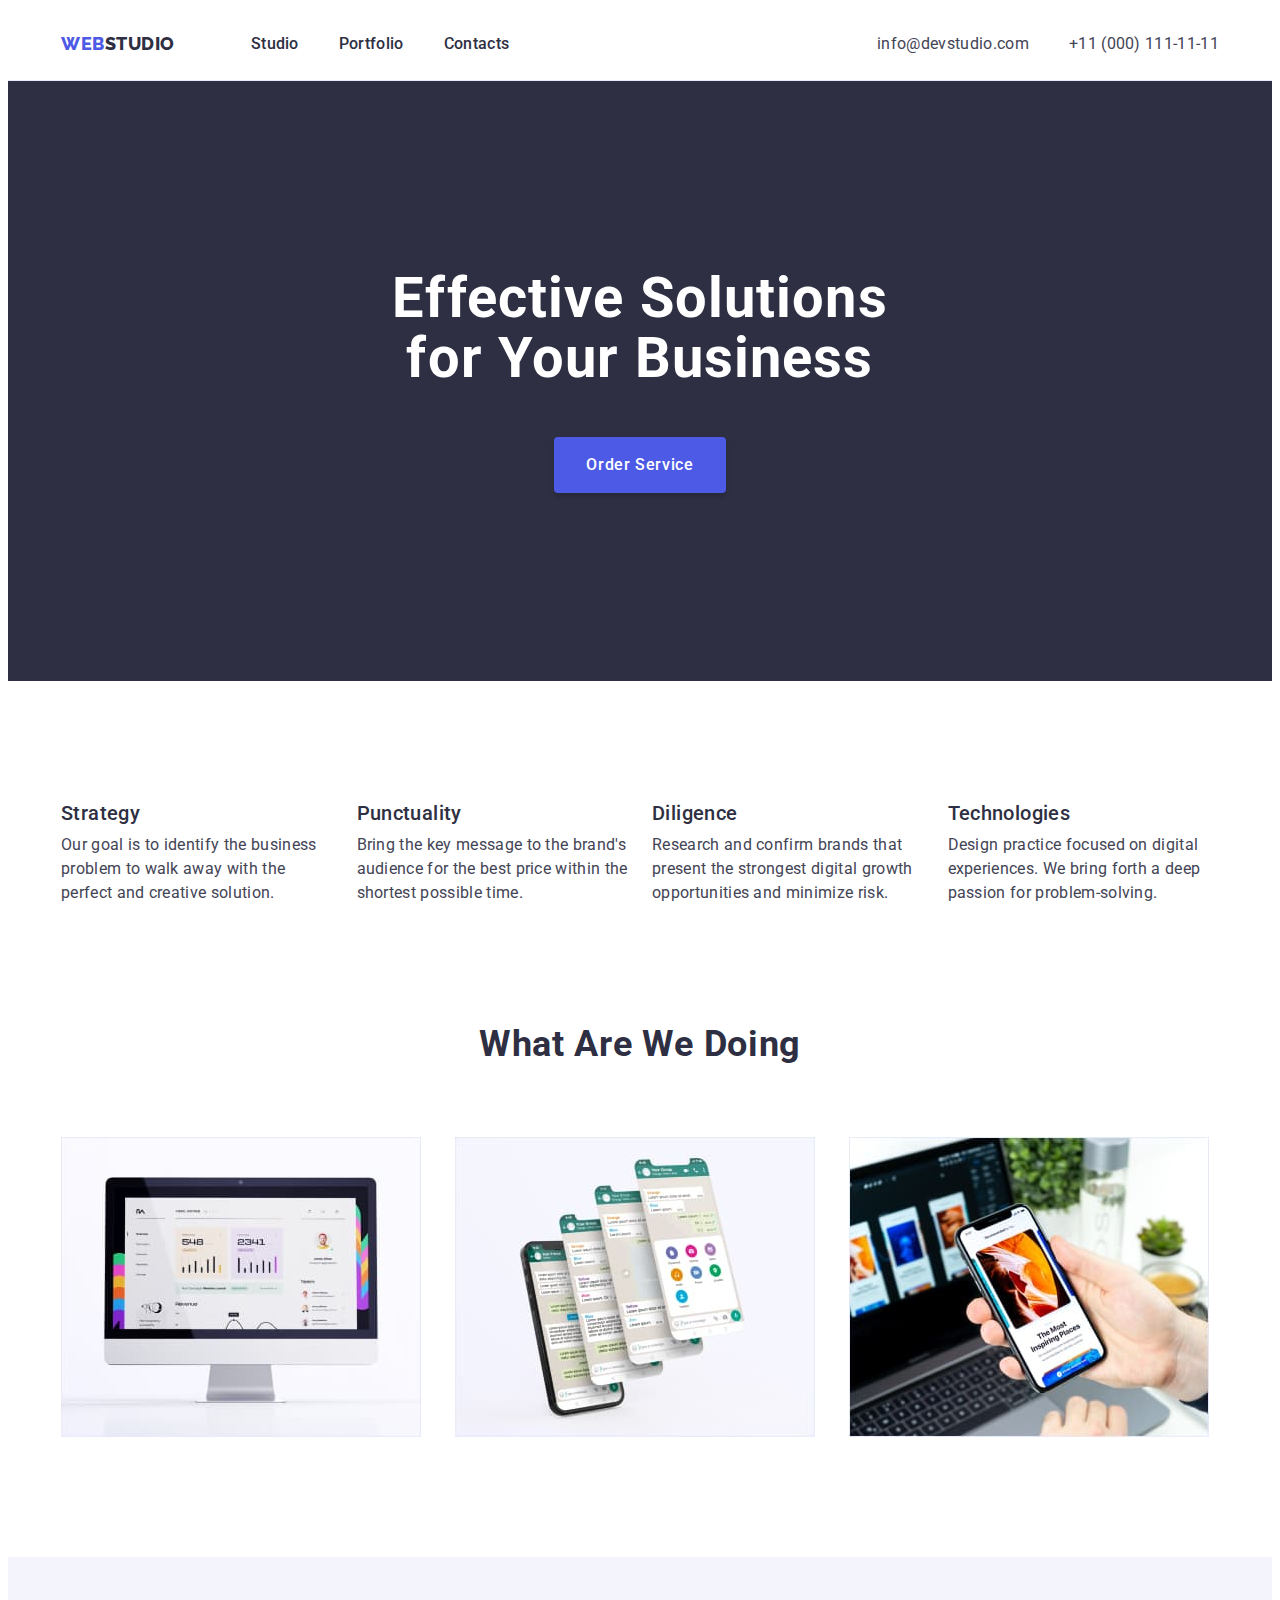
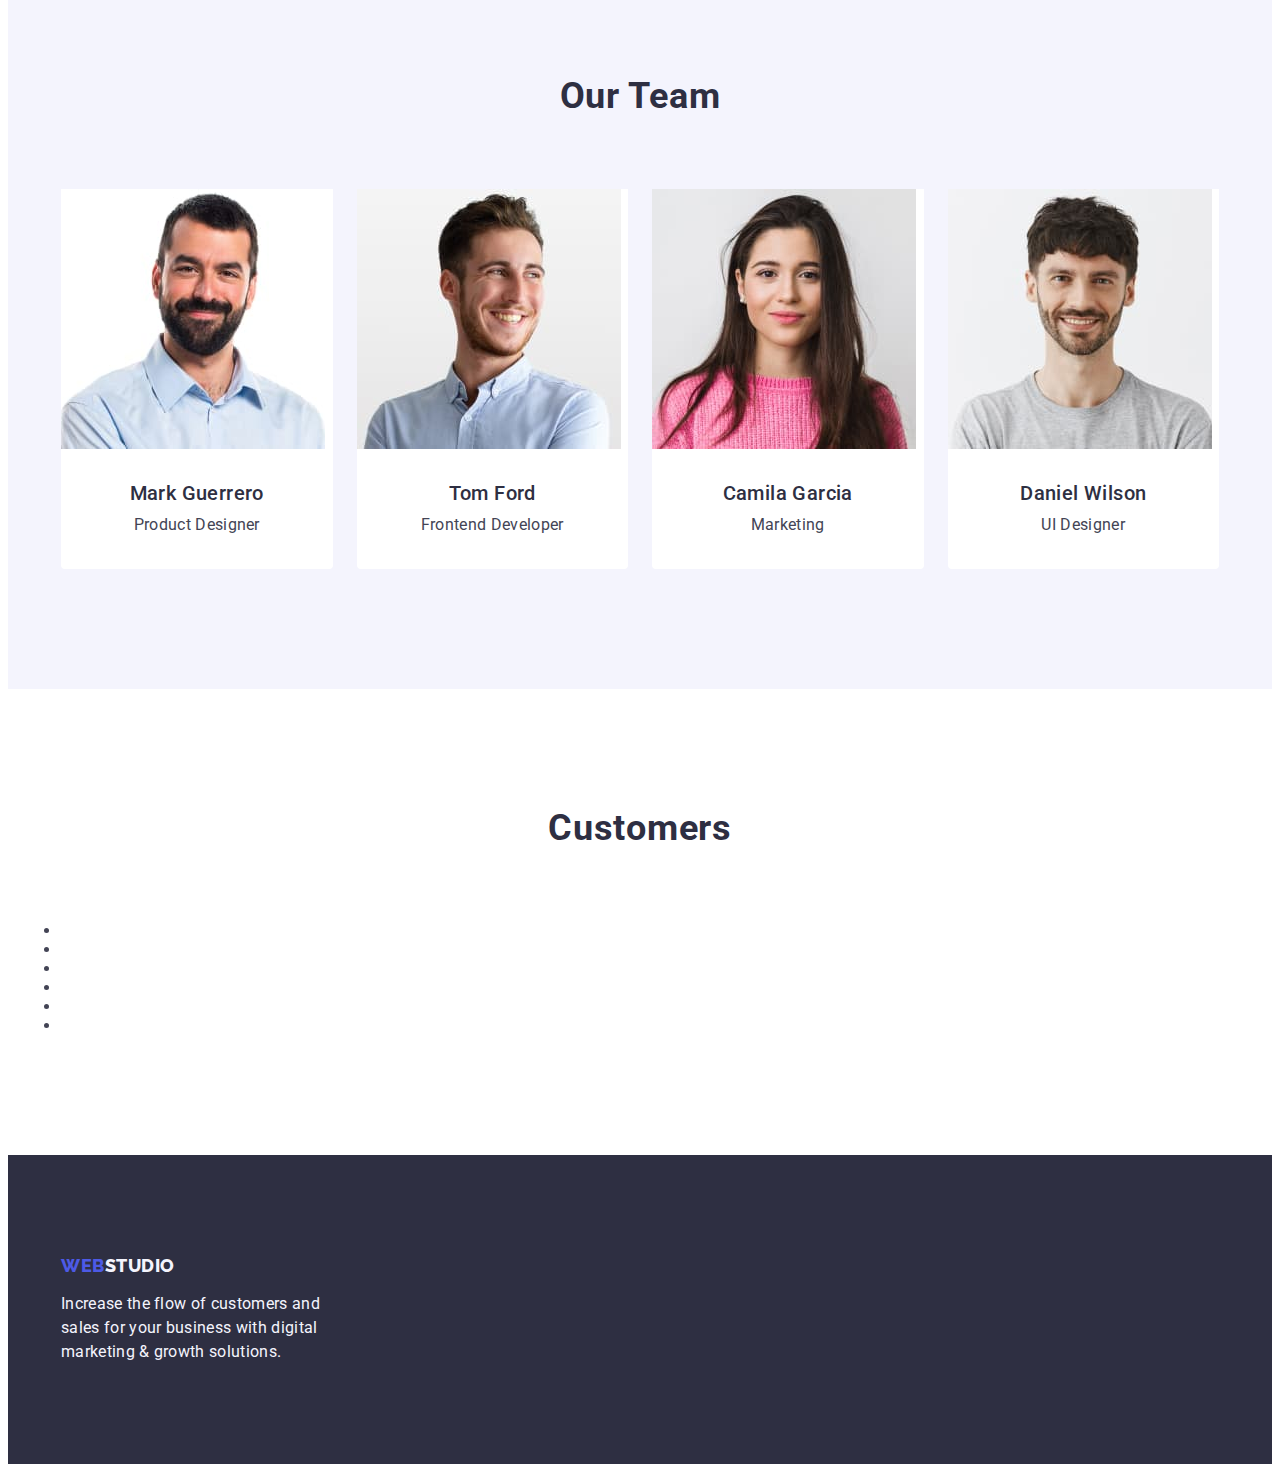
==== index.html @ 7506a8d5 "Initial commit" ====
<!DOCTYPE html>
<html lang="en">
  <head>
    <meta charset="UTF-8" />
    <meta http-equiv="X-UA-Compatible" content="IE=edge" />
    <meta name="viewport" content="width=device-width, initial-scale=1.0" />
    <link rel="preconnect" href="https://fonts.googleapis.com" />
    <link rel="preconnect" href="https://fonts.gstatic.com" crossorigin />
    <link
      href="https://fonts.googleapis.com/css2?family=Raleway:wght@800&family=Roboto:wght@400;500;700;900&display=swap"
      rel="stylesheet"
    />
    <title>WebStudio</title>
    <link
      rel="stylesheet"
      href="https://cdnjs.cloudflare.com/ajax/libs/modern-normalize/2.0.0/modern-normalize.min.css"
      integrity="sha512-4xo8blKMVCiXpTaLzQSLSw3KFOVPWhm/TRtuPVc4WG6kUgjH6J03IBuG7JZPkcWMxJ5huwaBpOpnwYElP/m6wg=="
      crossorigin="anonymous"
      referrerpolicy="no-referrer"
    />
    <link rel="stylesheet" href="./css/styles.css" />
  </head>
  <body>
    <header class="header">
      <div class="container header-container">
        <nav class="header-nav">
          <a href="./index.html" class="logo link"
            >Web<span class="header-logo">Studio</span></a
          >
          <ul class="header-list list">
            <li class="header-list-item">
              <a class="header-list-link link" href="./index.html">Studio</a>
            </li>
            <li class="header-list-item">
              <a class="header-list-link link" href="./portfolio.html"
                >Portfolio</a
              >
            </li>
            <li class="header-list-item">
              <a class="header-list-link link" href="">Contacts</a>
            </li>
          </ul>
        </nav>
        <address class="header-address">
          <ul class="header-address-list list">
            <li class="header-address-item">
              <a
                class="header-address-link link"
                href="mailto:info@devstudio.com"
                >info@devstudio.com</a
              >
            </li>
            <li class="header-address-item">
              <a class="header-address-link link" href="tel:+110001111111"
                >+11 (000) 111-11-11</a
              >
            </li>
          </ul>
        </address>
      </div>
    </header>
    <main class="main">
      <section class="main-hero">
        <div class="container hero-container">
          <h1 class="main-header">Effective Solutions for Your Business</h1>
          <button class="main-button" type="button">Order Service</button>
        </div>
      </section>
      <section class="privilages">
        <div class="container privilages-container">
          <h2 class="visually-hidden">Our privilages</h2>
          <ul class="privilages-list list">
            <li class="privilages-item">
              <h3 class="main-section-subheader">Strategy</h3>
              <p class="main-text">
                Our goal is to identify the business problem to walk away with
                the perfect and creative solution.
              </p>
            </li>
            <li class="privilages-item">
              <h3 class="main-section-subheader">Punctuality</h3>
              <p class="main-text">
                Bring the key message to the brand's audience for the best price
                within the shortest possible time.
              </p>
            </li>
            <li class="privilages-item">
              <h3 class="main-section-subheader">Diligence</h3>
              <p class="main-text">
                Research and confirm brands that present the strongest digital
                growth opportunities and minimize risk.
              </p>
            </li>
            <li class="privilages-item">
              <h3 class="main-section-subheader">Technologies</h3>
              <p class="main-text">
                Design practice focused on digital experiences. We bring forth a
                deep passion for problem-solving.
              </p>
            </li>
          </ul>
        </div>
      </section>
      <section class="activities">
        <div class="container activities-container">
          <h2 class="main-section-header">What are we doing</h2>
          <ul class="activities-list list">
            <li class="activities-item">
              <img
                src="./images/img-1.jpg"
                alt="Open PC monitor."
                width="360"
                height="300"
              />
            </li>
            <li class="activities-item">
              <img
                src="./images/img-2.jpg"
                alt="Open mobile app on the phone."
                width="360"
                height="300"
              />
            </li>
            <li class="activities-item">
              <img
                src="./images/img-3.jpg"
                alt="Open adapted website on the mobile phone."
                width="360"
                height="300"
              />
            </li>
          </ul>
        </div>
      </section>
      <section class="team">
        <div class="container team-container">
          <h2 class="main-section-header">Our Team</h2>
          <ul class="team-list list">
            <li class="team-item">
              <img
                src="./images/photo-1.jpg"
                alt="Mark Guerrero photo"
                width="264"
                height="260"
              />
              <div class="team-card">
                <h3 class="team-subheader">Mark Guerrero</h3>
                <p class="team-text">Product Designer</p>
              </div>
            </li>
            <li class="team-item">
              <img
                src="./images/photo-2.jpg"
                alt="Tom Ford photo"
                width="264"
                height="260"
              />
              <div class="team-card">
                <h3 class="team-subheader">Tom Ford</h3>
                <p class="team-text">Frontend Developer</p>
              </div>
            </li>
            <li class="team-item">
              <img
                src="./images/photo-3.jpg"
                alt="Camila Garcia photo"
                width="264"
                height="260"
              />
              <div class="team-card">
                <h3 class="team-subheader">Camila Garcia</h3>
                <p class="team-text">Marketing</p>
              </div>
            </li>
            <li class="team-item">
              <img
                src="./images/photo-4.jpg"
                alt="Daniel Wilson"
                width="264"
                height="260"
              />
              <div class="team-card">
                <h3 class="team-subheader">Daniel Wilson</h3>
                <p class="team-text">UI Designer</p>
              </div>
            </li>
          </ul>
        </div>
      </section>
      <section class="customers">
        <div class="container customers-container">
          <h2 class="main-section-header">Customers</h2>
          <ul class="customers-list">
            <li class="customers-item"></li>
            <li class="customers-item"></li>
            <li class="customers-item"></li>
            <li class="customers-item"></li>
            <li class="customers-item"></li>
            <li class="customers-item"></li>
          </ul>
        </div>
      </section>
    </main>
    <footer class="footer">
      <div class="container footer-container">
        <a class="logo-ftr link" href="./index.html"
          >Web<span class="footer-logo">Studio</span></a
        >
        <p class="footer-text">
          Increase the flow of customers and sales for your business with
          digital marketing & growth solutions.
        </p>
      </div>
    </footer>
  </body>
</html>
---- css/styles.css ----
:root {
  --title-color: #2e2f42;
  --text-color: #434455;
  --main-white: #ffffff;
  --logo-color: #4d5ae5;
  --light-background: #e5e5e5;
  --light-blue-background: #f4f4fd;
  --focus-color: #404bbf;
  --border-color: #e7e9fc;
  --button-shadow: rgba(0, 0, 0, 0.15);
}

body {
  font-family: "Roboto", sans-serif;
  font-size: 16px;
  color: var(--text-color);
  background-color: var(--main-white);
}

p,
h1,
h2,
h3,
h4,
h5,
h6 {
  margin-bottom: 0;
  margin-top: 0;
}
ul {
  margin-bottom: 0;
  margin-top: 0;
  padding-left: 0;
}
img {
  display: block;
}
.link {
  text-decoration: none;
}

.list {
  list-style-type: none;
}

.visually-hidden {
  position: absolute;
  width: 1px;
  height: 1px;
  margin: -1px;
  border: 0;
  padding: 0;
  white-space: nowrap;
  clip-path: inset(100%);
  clip: rect(0 0 0 0);
  overflow: hidden;
}

.container {
  width: 100%;
  max-width: 1158px;
  padding-left: 15px;
  padding-right: 15px;
  margin: 0 auto;
}

.logo {
  font-family: "Raleway", sans-serif;
  font-weight: 800;
  font-size: 18px;
  line-height: 1.17;
  letter-spacing: 0.03em;
  color: var(--logo-color);
  text-transform: uppercase;
  margin-right: 76px;
  display: inline-block;
}

.header {
  border-bottom: 1px solid var(--border-color);
  background-color: var(--main-white);
}

.header-container {
  display: flex;
  justify-content: space-between;
}

.header-nav {
  display: flex;
  justify-content: space-between;
  align-items: center;
}

.header-list {
  display: flex;
  gap: 40px;
  flex-grow: 1;
}

.header-list-link {
  padding: 24px 0;
}

.header-address {
  display: flex;
  margin-left: 0;
}

.header-address-list {
  display: flex;
  margin-left: 0;
  gap: 40px;
}

.header-address-item {
  padding: 24px 0;
}

.header-logo {
  color: var(--title-color);
}

.footer-logo {
  color: var(--light-blue-background);
}

.header-list-link {
  font-weight: 500;
  line-height: 1.5;
  letter-spacing: 0.02em;
  color: #2e2f42;
}

.header-list-link:hover,
.header-list-link:focus {
  color: var(--focus-color);
}

.header-address {
  font-style: normal;
}

.header-address-link {
  line-height: 1.5;
  letter-spacing: 0.02em;
  color: inherit;
}

.header-address-link:hover,
.header-address-link:focus {
  color: var(--focus-color);
}

.main-hero {
  padding: 188px 0;
  background: var(--title-color);
}

.main-header {
  text-align: center;
  font-weight: 700;
  font-size: 56px;
  line-height: 1.07;
  letter-spacing: 0.02em;
  color: var(--main-white);
  max-width: 496px;
  margin-bottom: 48px;
  text-align: center;
  margin-left: auto;
  margin-right: auto;
  margin-bottom: 48px;
}

.main-button {
  font-family: inherit;
  font-size: 16px;
  font-weight: 500;
  line-height: 1.5;
  color: var(--main-white);
  background: var(--logo-color);
  cursor: pointer;
  min-width: 169px;
  box-shadow: 0px 4px 4px var(--button-shadow);
  border-radius: 4px;
  border: none;
  padding: 16px 32px;
  letter-spacing: 0.04em;
  margin: 0 auto;
  display: block;
}

.main-button:hover,
.main-button:focus {
  background-color: var(--focus-color);
}

.privilages {
  padding: 120px 0;
}

.privilages-list {
  display: flex;
  gap: 24px;
}

.privilages-item {
  width: calc((100% - 72px) / 4);
}

.main-section-subheader {
  font-weight: 500;
  font-size: 20px;
  line-height: 1.2;
  letter-spacing: 0.02em;
  color: var(--title-color);
  margin-bottom: 8px;
}

.main-text {
  line-height: 1.5;
  letter-spacing: 0.02em;
  color: var(--text-color);
}

.main-section-header {
  font-weight: 700;
  font-size: 36px;
  line-height: 1.11;
  letter-spacing: 0.02em;
  text-align: center;
  text-transform: capitalize;
  color: var(--title-color);
  margin-bottom: 72px;
}

.activities {
  padding-bottom: 120px;
}

.activities-list {
  display: flex;
  gap: 24px;
}

.activities-item {
  width: calc((100% - 48px) / 3);
}

.team {
  background: var(--light-blue-background);
  padding: 120px 0;
}

.team-list {
  display: flex;
  gap: 24px;
}

.team-item {
  background-color: var(--main-white);
  width: calc((100% - 72px) / 4);
  border-radius: 0px 0px 4px 4px;
}

.team-card {
  padding: 32px 16px;
}

.team-subheader {
  font-weight: 500;
  font-size: 20px;
  line-height: 1.2;
  letter-spacing: 0.02em;
  color: var(--title-color);
  text-align: center;
  margin-bottom: 8px;
}
.team-text {
  line-height: 1.5;
  letter-spacing: 0.02em;
  color: var(--text-color);
  text-align: center;
}

.customers {
  padding: 120px 0;
}

.customers-container {
}

.customers-list {
  gap: 24px;
}

.customers-item {
}

.footer {
  padding: 100px 0;
  background: var(--title-color);
}

.footer-text {
  max-width: 264px;
  line-height: 1.5;
  letter-spacing: 0.02em;
  color: var(--light-blue-background);
}

.logo-ftr {
  font-family: "Raleway", sans-serif;
  font-weight: 800;
  font-size: 18px;
  line-height: 1.17;
  letter-spacing: 0.03em;
  color: var(--logo-color);
  text-transform: uppercase;
  margin-right: 76px;
  display: inline-block;
  margin-bottom: 16px;
}

.portfolio {
  display: flex;
  flex-wrap: wrap;
  justify-content: center;
  padding-top: 96px;
  padding-bottom: 120px;
}
.portfolio-filter {
  display: flex;
  gap: 24px;
  justify-content: center;
  margin-bottom: 72px;
}

.portfolio-filter-button {
  font-family: inherit;
  font-size: 16px;
  font-weight: 500;
  line-height: 1.5;
  color: var(--logo-color);
  background: var(--light-blue-background);
  cursor: pointer;
  letter-spacing: 0.04em;
  align-content: center;
  padding: 12px 24px;
  border-radius: 4px;
  border: 1px solid var(--border-color);
}

.portfolio-filter-button:hover,
.portfolio-filter-button:focus {
  background-color: var(--focus-color);
  color: var(--main-white);
  border: 1px solid transparent;
}

.portfolio-list {
  display: flex;
  flex-wrap: wrap;
  row-gap: 48px;
  column-gap: 24px;
}

.portfolio-item {
  width: calc((100% - 48px) / 3);
  background: var(--main-white);
}

.app-name {
  padding: 32px 16px;
  border: 1px solid var(--border-color);
  border-top: none;
}

.portfolio-subheader {
  font-weight: 500;
  font-size: 20px;
  line-height: 1.2;
  letter-spacing: 0.02em;
  color: var(--title-color);
  margin-bottom: 8px;
}
.portfolio-text {
  line-height: 1.5;
  letter-spacing: 0.02em;
  color: var(--text-color);
}
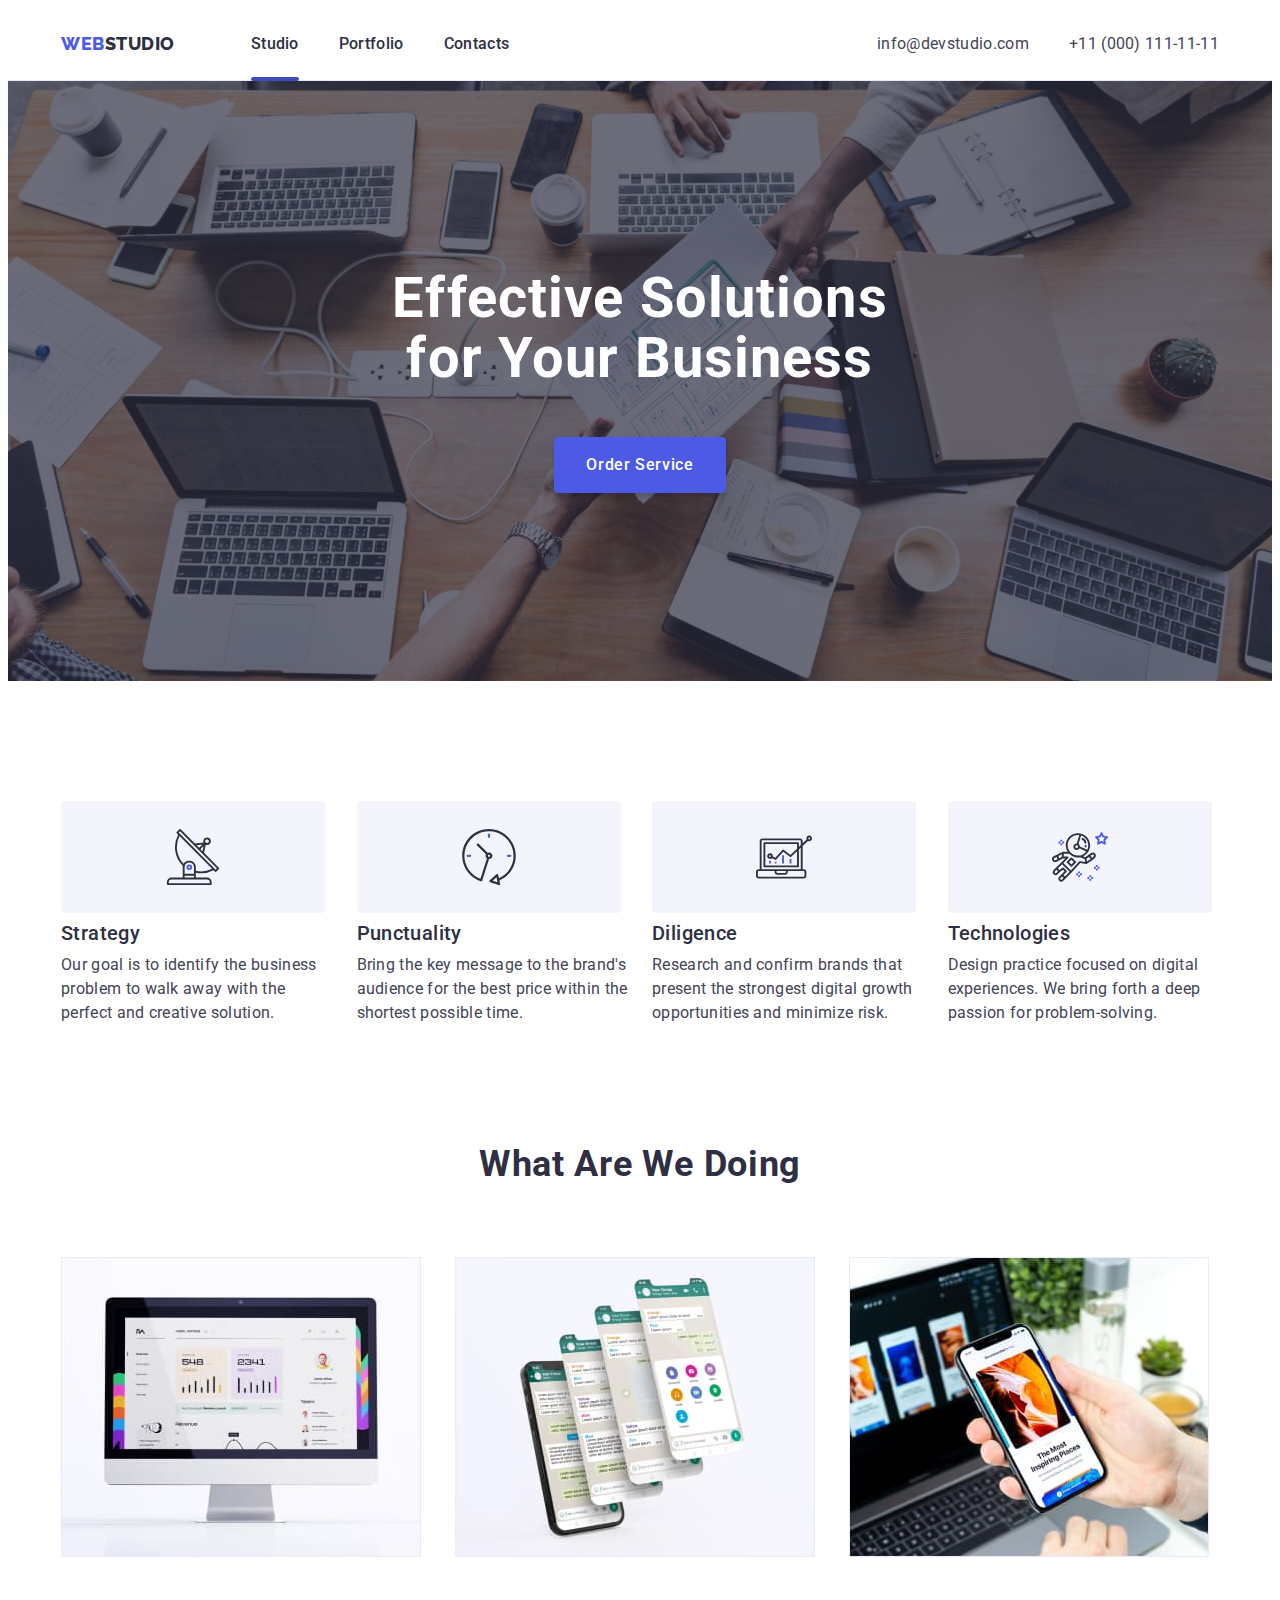
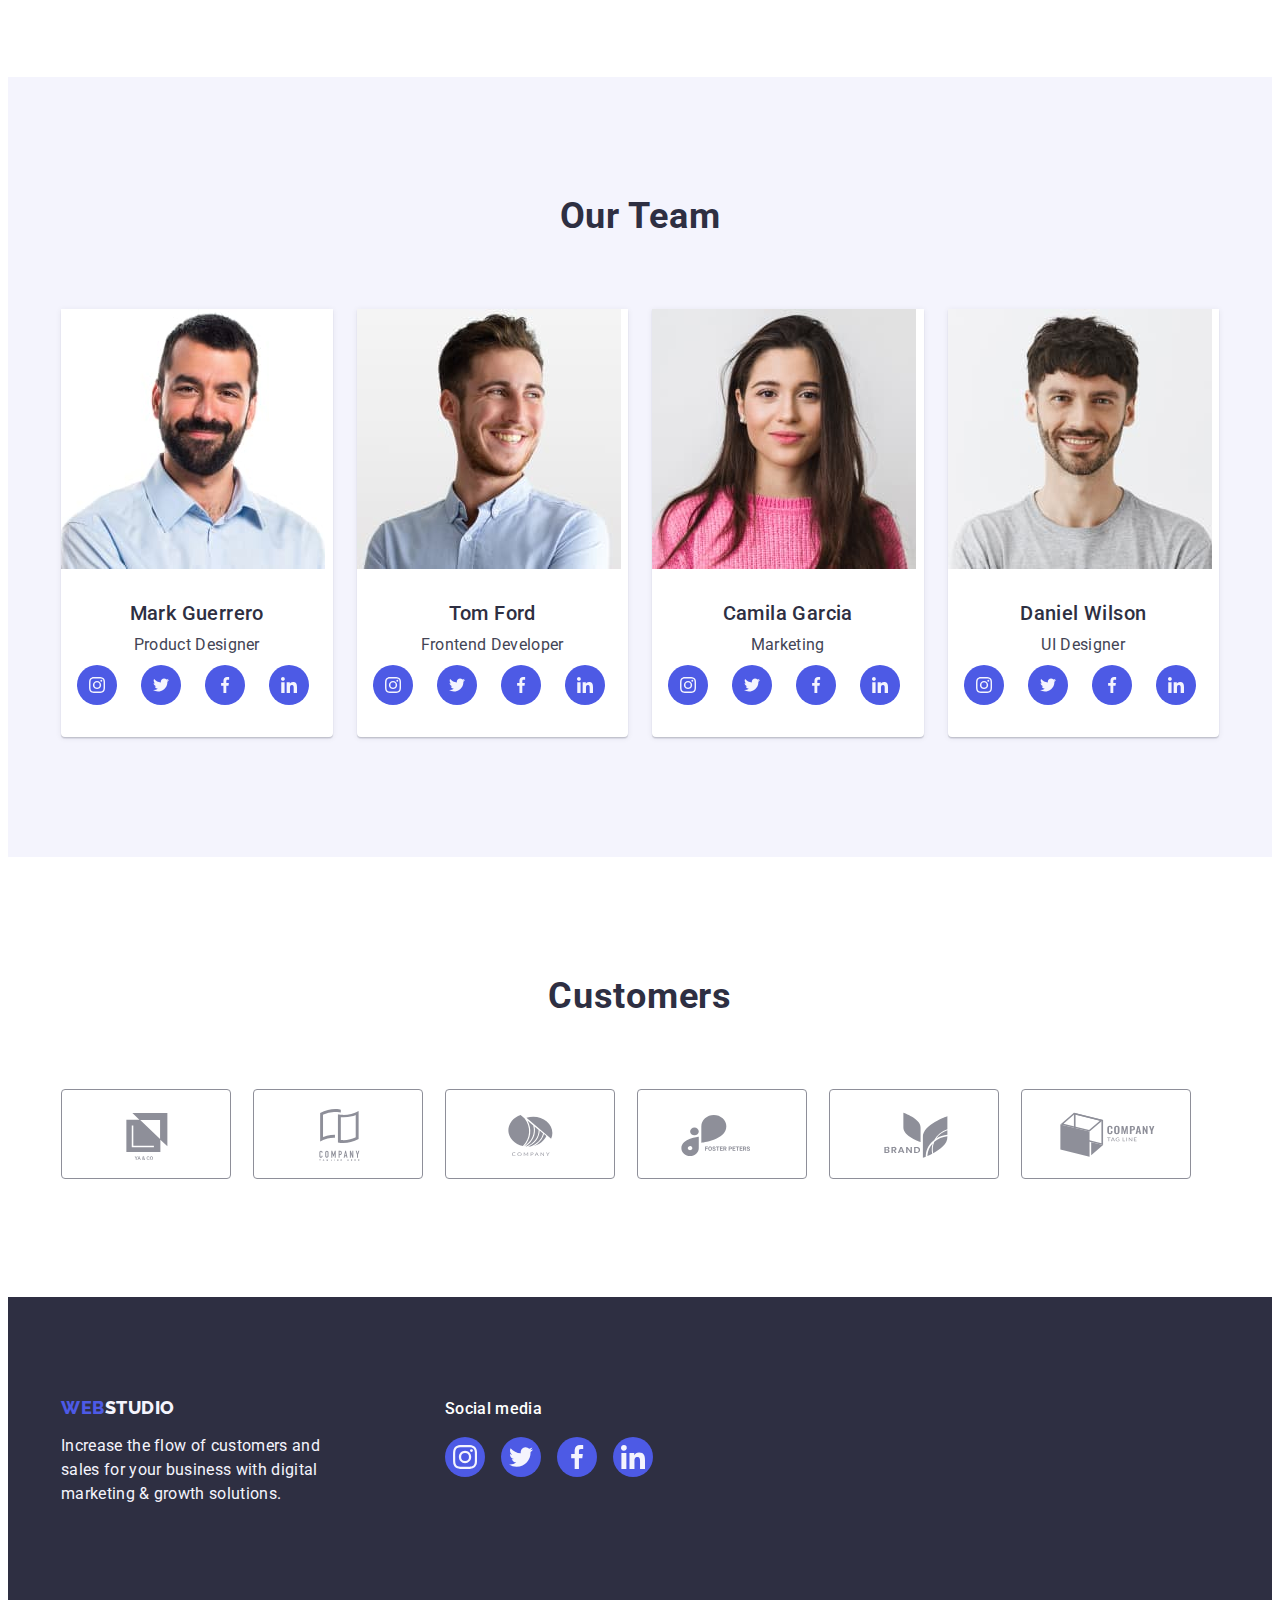
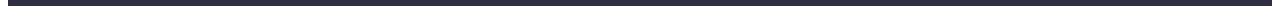
==== commit db941027: "icons + modal window" ====
--- a/index.html
+++ b/index.html
@@ -29,7 +29,7 @@
           >
           <ul class="header-list list">
             <li class="header-list-item">
-              <a class="header-list-link link" href="./index.html">Studio</a>
+              <a class="header-list-link link current" href="./index.html">Studio</a>
             </li>
             <li class="header-list-item">
               <a class="header-list-link link" href="./portfolio.html"
@@ -63,7 +63,7 @@
       <section class="main-hero">
         <div class="container hero-container">
           <h1 class="main-header">Effective Solutions for Your Business</h1>
-          <button class="main-button" type="button">Order Service</button>
+          <button class="main-button" type="button" data-modal-open>Order Service</button>
         </div>
       </section>
       <section class="privilages">
@@ -71,6 +71,11 @@
           <h2 class="visually-hidden">Our privilages</h2>
           <ul class="privilages-list list">
             <li class="privilages-item">
+              <div class="icon-container">
+                <svg class="customers-icon" width="104" height="56">
+                  <use href="./images/icons.svg#icon-antenna"></use>
+                </svg>
+              </div>
               <h3 class="main-section-subheader">Strategy</h3>
               <p class="main-text">
                 Our goal is to identify the business problem to walk away with
@@ -78,6 +83,11 @@
               </p>
             </li>
             <li class="privilages-item">
+              <div class="icon-container">
+              <svg class="customers-icon" width="104" height="56">
+                  <use href="./images/icons.svg#icon-clock"></use>
+                </svg>
+              </div>
               <h3 class="main-section-subheader">Punctuality</h3>
               <p class="main-text">
                 Bring the key message to the brand's audience for the best price
@@ -85,6 +95,11 @@
               </p>
             </li>
             <li class="privilages-item">
+              <div class="icon-container">
+              <svg class="customers-icon" width="104" height="56">
+                  <use href="./images/icons.svg#icon-diagram"></use>
+                </svg>
+              </div>
               <h3 class="main-section-subheader">Diligence</h3>
               <p class="main-text">
                 Research and confirm brands that present the strongest digital
@@ -92,6 +107,11 @@
               </p>
             </li>
             <li class="privilages-item">
+              <div class="icon-container">
+              <svg class="customers-icon" width="104" height="56">
+                  <use href="./images/icons.svg#icon-astronaut"></use>
+                </svg>
+              </div>
               <h3 class="main-section-subheader">Technologies</h3>
               <p class="main-text">
                 Design practice focused on digital experiences. We bring forth a
@@ -146,6 +166,36 @@
               <div class="team-card">
                 <h3 class="team-subheader">Mark Guerrero</h3>
                 <p class="team-text">Product Designer</p>
+                <ul class="team-soc-list list">
+                  <li class="team-soc-item">
+                    <a class="team-soc-link" href="">
+                      <svg class="team-soc-icon" width="16" height="16">
+                        <use href="./images/icons.svg#icon-instagram"></use>
+                      </svg>
+                    </a>
+                  </li>
+                  <li class="team-soc-item">
+                    <a class="team-soc-link" href="">
+                      <svg class="team-soc-icon" width="16" height="16">
+                        <use href="./images/icons.svg#icon-twitter"></use>
+                      </svg>
+                    </a>
+                  </li>
+                  <li class="team-soc-item">
+                    <a class="team-soc-link" href="">
+                      <svg class="team-soc-icon" width="16" height="16">
+                        <use href="./images/icons.svg#icon-facebook"></use>
+                      </svg>
+                    </a>
+                  </li>
+                  <li class="team-soc-item">
+                    <a class="team-soc-link" href="">
+                      <svg class="team-soc-icon" width="16" height="16">
+                        <use href="./images/icons.svg#icon-linkedin"></use>
+                      </svg>
+                    </a>
+                  </li>
+                </ul>
               </div>
             </li>
             <li class="team-item">
@@ -158,6 +208,36 @@
               <div class="team-card">
                 <h3 class="team-subheader">Tom Ford</h3>
                 <p class="team-text">Frontend Developer</p>
+                <ul class="team-soc-list list">
+                  <li class="team-soc-item">
+                    <a class="team-soc-link" href="">
+                      <svg class="team-soc-icon" width="16" height="16">
+                        <use href="./images/icons.svg#icon-instagram"></use>
+                      </svg>
+                    </a>
+                  </li>
+                  <li class="team-soc-item">
+                    <a class="team-soc-link" href="">
+                      <svg class="team-soc-icon" width="16" height="16">
+                        <use href="./images/icons.svg#icon-twitter"></use>
+                      </svg>
+                    </a>
+                  </li>
+                  <li class="team-soc-item">
+                    <a class="team-soc-link" href="">
+                      <svg class="team-soc-icon" width="16" height="16">
+                        <use href="./images/icons.svg#icon-facebook"></use>
+                      </svg>
+                    </a>
+                  </li>
+                  <li class="team-soc-item">
+                    <a class="team-soc-link" href="">
+                      <svg class="team-soc-icon" width="16" height="16">
+                        <use href="./images/icons.svg#icon-linkedin"></use>
+                      </svg>
+                    </a>
+                  </li>
+                </ul>
               </div>
             </li>
             <li class="team-item">
@@ -170,6 +250,36 @@
               <div class="team-card">
                 <h3 class="team-subheader">Camila Garcia</h3>
                 <p class="team-text">Marketing</p>
+                <ul class="team-soc-list list">
+                  <li class="team-soc-item">
+                    <a class="team-soc-link" href="">
+                      <svg class="team-soc-icon" width="16" height="16">
+                        <use href="./images/icons.svg#icon-instagram"></use>
+                      </svg>
+                    </a>
+                  </li>
+                  <li class="team-soc-item">
+                    <a class="team-soc-link" href="">
+                      <svg class="team-soc-icon" width="16" height="16">
+                        <use href="./images/icons.svg#icon-twitter"></use>
+                      </svg>
+                    </a>
+                  </li>
+                  <li class="team-soc-item">
+                    <a class="team-soc-link" href="">
+                      <svg class="team-soc-icon" width="16" height="16">
+                        <use href="./images/icons.svg#icon-facebook"></use>
+                      </svg>
+                    </a>
+                  </li>
+                  <li class="team-soc-item">
+                    <a class="team-soc-link" href="">
+                      <svg class="team-soc-icon" width="16" height="16">
+                        <use href="./images/icons.svg#icon-linkedin"></use>
+                      </svg>
+                    </a>
+                  </li>
+                </ul>
               </div>
             </li>
             <li class="team-item">
@@ -182,6 +292,36 @@
               <div class="team-card">
                 <h3 class="team-subheader">Daniel Wilson</h3>
                 <p class="team-text">UI Designer</p>
+                <ul class="team-soc-list list">
+                  <li class="team-soc-item">
+                    <a class="team-soc-link" href="">
+                      <svg class="team-soc-icon" width="16" height="16">
+                        <use href="./images/icons.svg#icon-instagram"></use>
+                      </svg>
+                    </a>
+                  </li>
+                  <li class="team-soc-item">
+                    <a class="team-soc-link" href="">
+                      <svg class="team-soc-icon" width="16" height="16">
+                        <use href="./images/icons.svg#icon-twitter"></use>
+                      </svg>
+                    </a>
+                  </li>
+                  <li class="team-soc-item">
+                    <a class="team-soc-link" href="">
+                      <svg class="team-soc-icon" width="16" height="16">
+                        <use href="./images/icons.svg#icon-facebook"></use>
+                      </svg>
+                    </a>
+                  </li>
+                  <li class="team-soc-item">
+                    <a class="team-soc-link" href="">
+                      <svg class="team-soc-icon" width="16" height="16">
+                        <use href="./images/icons.svg#icon-linkedin"></use>
+                      </svg>
+                    </a>
+                  </li>
+                </ul>
               </div>
             </li>
           </ul>
@@ -190,19 +330,55 @@
       <section class="customers">
         <div class="container customers-container">
           <h2 class="main-section-header">Customers</h2>
-          <ul class="customers-list">
-            <li class="customers-item"></li>
-            <li class="customers-item"></li>
-            <li class="customers-item"></li>
-            <li class="customers-item"></li>
-            <li class="customers-item"></li>
-            <li class="customers-item"></li>
+          <ul class="customers-list list">
+            <li class="customers-item">
+              <a class="customers-link" href="">
+                <svg class="customers-icon" width="104" height="56">
+                  <use href="./images/icons.svg#icon-Logo-1"></use>
+                </svg>
+          </a>
+            <li class="customers-item">
+              <a class="customers-link" href="">
+                <svg class="customers-icon" width="104" height="56">
+                  <use href="./images/icons.svg#icon-Logo-2"></use>
+                </svg>
+              </a>
+            </li>
+            <li class="customers-item">
+            <a class="customers-link" href="">
+              <svg class="customers-icon" width="104" height="56">
+                  <use href="./images/icons.svg#icon-Logo-3"></use>
+                </svg>
+            </a>
+            </li>
+            <li class="customers-item">
+              <a class="customers-link" href="">
+                <svg class="customers-icon" width="104" height="56">
+                  <use href="./images/icons.svg#icon-Logo-4"></use>
+                </svg>
+              </a>
+            </li>
+            <li class="customers-item">
+              <a class="customers-link" href="">
+                <svg class="customers-icon" width="104" height="56">
+                  <use href="./images/icons.svg#icon-Logo-5"></use>
+                </svg>
+              </a>
+            </li>
+            <li class="customers-item">
+              <a class="customers-link" href="">
+                <svg class="customers-icon" width="104" height="56">
+                  <use href="./images/icons.svg#icon-Logo-6"></use>
+                </svg>
+              </a>
+            </li>
           </ul>
         </div>
       </section>
     </main>
     <footer class="footer">
       <div class="container footer-container">
+        <section class="footer-logo-section">
         <a class="logo-ftr link" href="./index.html"
           >Web<span class="footer-logo">Studio</span></a
         >
@@ -210,7 +386,50 @@
           Increase the flow of customers and sales for your business with
           digital marketing & growth solutions.
         </p>
+        </section>
+        <section class="footer-soc-section">
+        <p class="footer-soc-header">Social media</p>
+        <ul class="footer-soc-list list">
+          <li class="footer-soc-item">
+            <a class="footer-soc-link" href="">
+              <svg class="soc-icon" width="24" height="24">
+                <use href="./images/icons.svg#icon-instagram"></use>
+              </svg>
+            </a>
+          </li>
+          <li class="footer-soc-item">
+            <a class="footer-soc-link" href="">
+              <svg class="soc-icon" width="24" height="24">
+                <use href="./images/icons.svg#icon-twitter"></use></svg>
+              </a>
+          </li>
+          <li class="footer-soc-item">
+            <a class="footer-soc-link" href="">
+              <svg class="soc-icon" width="24" height="24">
+                <use href="./images/icons.svg#icon-facebook"></use>
+              </svg>
+            </a>
+          </li class="footer-soc-item">
+          <li class="footer-soc-item">
+            <a class="footer-soc-link" href=""
+              ><svg class="soc-icon" width="24" height="24">
+                <use href="./images/icons.svg#icon-linkedin"></use>
+              </svg>
+            </a>
+          </li class="footer-soc-item">
+        </ul>
+        </section>
       </div>
     </footer>
+    <div class="backdrop is-hidden" data-modal>
+      <div class="modal">
+        <button type="button" class="modal-button" data-modal-close>
+          <svg class="modal-cross" width="8" height="8">
+            <use href="./images/icons.svg#icon-cross"></use>
+          </svg>
+        </button>
+      </div>
+    </div>
+    <script src="./js/modal.js"></script>
   </body>
 </html>
--- a/css/styles.css
+++ b/css/styles.css
@@ -7,7 +7,11 @@
   --light-blue-background: #f4f4fd;
   --focus-color: #404bbf;
   --border-color: #e7e9fc;
+  --light-green-background: #31d0aa;
+  --border-gray: #8e8f99;
+  --modal-background: #fcfcfc;
   --button-shadow: rgba(0, 0, 0, 0.15);
+  --transition: 250ms cubic-bezier(0.4, 0, 0.2, 1);
 }
 
 body {
@@ -125,11 +129,26 @@
   color: var(--light-blue-background);
 }
 
+.current {
+  position: relative;
+}
+
+.current::after {
+  content: "";
+  position: absolute;
+  background-color: var(--focus-color);
+  border-radius: 2px;
+  width: 100%;
+  height: 4px;
+  left: 0;
+  bottom: -4px;
+}
 .header-list-link {
   font-weight: 500;
   line-height: 1.5;
   letter-spacing: 0.02em;
   color: #2e2f42;
+  transition: color 250ms cubic-bezier(0.4, 0, 0.2, 1);
 }
 
 .header-list-link:hover,
@@ -145,6 +164,7 @@
   line-height: 1.5;
   letter-spacing: 0.02em;
   color: inherit;
+  transition: color 250ms cubic-bezier(0.4, 0, 0.2, 1);
 }
 
 .header-address-link:hover,
@@ -155,6 +175,15 @@
 .main-hero {
   padding: 188px 0;
   background: var(--title-color);
+  background-image: linear-gradient(
+      180deg,
+      rgba(46, 47, 66, 0.7) 100%,
+      rgba(46, 47, 66, 0.7) 100%
+    ),
+    url(../images/hero-picture.jpg);
+  background-repeat: no-repeat;
+  background-position: center;
+  background-size: 1440px;
 }
 
 .main-header {
@@ -207,7 +236,16 @@
 .privilages-item {
   width: calc((100% - 72px) / 4);
 }
-
+.icon-container {
+  width: 264px;
+  height: 112px;
+  background-color: var(--light-blue-background);
+  border-radius: 4px;
+  display: flex;
+  align-items: center;
+  justify-content: center;
+  margin-bottom: 8px;
+}
 .main-section-subheader {
   font-weight: 500;
   font-size: 20px;
@@ -261,6 +299,8 @@
   background-color: var(--main-white);
   width: calc((100% - 72px) / 4);
   border-radius: 0px 0px 4px 4px;
+  box-shadow: 0px 1px 6px rgba(46, 47, 66, 0.08),
+    0px 1px 1px rgba(46, 47, 66, 0.16), 0px 2px 1px rgba(46, 47, 66, 0.08);
 }
 
 .team-card {
@@ -281,27 +321,76 @@
   letter-spacing: 0.02em;
   color: var(--text-color);
   text-align: center;
+  margin-bottom: 8px;
+}
+.team-soc-list {
+  display: flex;
+  gap: 24px;
+}
+.team-soc-item {
+  width: 40px;
+  height: 40px;
+}
+.team-soc-link {
+  background-color: var(--logo-color);
+  width: 100%;
+  height: 100%;
+  border-radius: 50%;
+  display: flex;
+  align-items: center;
+  justify-content: center;
+  transition: background-color var(--transition);
+  color: var(--light-blue-background);
+}
+.team-soc-link:hover,
+.team-soc-link:focus {
+  background-color: var(--focus-color);
+}
+.team-soc-icon {
+  fill: currentColor;
 }
 
 .customers {
   padding: 120px 0;
 }
 
-.customers-container {
-}
-
 .customers-list {
+  display: flex;
   gap: 24px;
 }
 
 .customers-item {
-}
-
+  width: 168px;
+  height: 88px;
+}
+.customers-link {
+  width: 100%;
+  height: 100%;
+  border: 1px solid var(--border-gray);
+  color: var(--border-gray);
+  border-radius: 4px;
+  display: flex;
+  align-items: center;
+  justify-content: center;
+  transition: fill var(--transition);
+}
+.customers-icon {
+  fill: currentColor;
+}
+.customers-link:hover {
+  color: var(--focus-color);
+  border-color: var(--focus-color);
+}
 .footer {
   padding: 100px 0;
   background: var(--title-color);
 }
-
+.footer-container {
+  display: flex;
+}
+.footer-logo-section {
+  margin-right: 120px;
+}
 .footer-text {
   max-width: 264px;
   line-height: 1.5;
@@ -321,7 +410,40 @@
   display: inline-block;
   margin-bottom: 16px;
 }
-
+.footer-soc-header {
+  font-weight: 500;
+  line-height: 1.5;
+  letter-spacing: 0.02em;
+  color: var(--main-white);
+  margin-bottom: 16px;
+}
+.footer-soc-list {
+  display: flex;
+  gap: 16px;
+}
+
+.footer-soc-item {
+  width: 40px;
+  height: 40px;
+}
+.footer-soc-link {
+  background-color: var(--logo-color);
+  width: 100%;
+  height: 100%;
+  border-radius: 50%;
+  display: flex;
+  align-items: center;
+  justify-content: center;
+  transition: background-color var(--transition);
+  color: var(--light-blue-background);
+}
+.footer-soc-link:hover,
+.footer-soc-link:focus {
+  background-color: var(--light-green-background);
+}
+.soc-icon {
+  fill: currentColor;
+}
 .portfolio {
   display: flex;
   flex-wrap: wrap;
@@ -349,6 +471,7 @@
   padding: 12px 24px;
   border-radius: 4px;
   border: 1px solid var(--border-color);
+  transition: color var(--transition);
 }
 
 .portfolio-filter-button:hover,
@@ -356,6 +479,8 @@
   background-color: var(--focus-color);
   color: var(--main-white);
   border: 1px solid transparent;
+  box-shadow: 0px 3px 1px rgba(0, 0, 0, 0.1), 0px 2px 1px rgba(0, 0, 0, 0.08),
+    0px 2px 2px rgba(0, 0, 0, 0.12);
 }
 
 .portfolio-list {
@@ -364,12 +489,43 @@
   row-gap: 48px;
   column-gap: 24px;
 }
+.portfolio-item-link {
+  transition: var(--transition);
+}
 
 .portfolio-item {
   width: calc((100% - 48px) / 3);
   background: var(--main-white);
 }
 
+.portfolio-item:hover,
+.portfolio-item:focus {
+  box-shadow: 0px 1px 6px rgba(46, 47, 66, 0.08),
+    0px 1px 1px rgba(46, 47, 66, 0.16), 0px 2px 1px rgba(46, 47, 66, 0.08);
+}
+
+.portfolio-item-link:hover .cover,
+.portfolio-item-link:focus .cover {
+  transform: translateY(0%);
+}
+
+.portfolio-item-cover {
+  position: relative;
+  overflow: hidden;
+}
+.cover {
+  position: absolute;
+  transform: translateY(-100%);
+  left: 0px;
+  top: 0px;
+  padding: 40px 32px 164px 32px;
+  background: var(--logo-color);
+}
+.portfolio-cover-text {
+  line-height: 1.5;
+  letter-spacing: 0.02em;
+  color: var(--light-blue-background);
+}
 .app-name {
   padding: 32px 16px;
   border: 1px solid var(--border-color);
@@ -389,3 +545,43 @@
   letter-spacing: 0.02em;
   color: var(--text-color);
 }
+.backdrop {
+  width: 100%;
+  height: 100%;
+  top: 0;
+  position: fixed;
+  background: rgba(46, 47, 66, 0.4);
+  transition: opacity var(--transition), visibility var(--transition);
+}
+.backdrop.is-hidden .modal {
+  transform: translate(-50%, -50%) scale(0);
+}
+.modal {
+  position: absolute;
+  transform: translate(-50%, -50%) scale(1);
+  transition: transform var(--transition);
+  left: 50%;
+  top: 50%;
+  width: 408px;
+  min-height: 584px;
+  background: var(--modal-background);
+  box-shadow: 0px 1px 1px rgba(0, 0, 0, 0.14), 0px 1px 3px rgba(0, 0, 0, 0.12),
+    0px 2px 1px rgba(0, 0, 0, 0.2);
+  border-radius: 4px;
+}
+.modal-button {
+  width: 24px;
+  height: 24px;
+  background-color: var(--border-color);
+  border: 1px solid rgba(0, 0, 0, 0.1);
+  border-radius: 50%;
+  position: absolute;
+  right: 24px;
+  top: 24px;
+  cursor: pointer;
+}
+.is-hidden {
+  visibility: hidden;
+  opacity: 0;
+  pointer-events: none;
+}
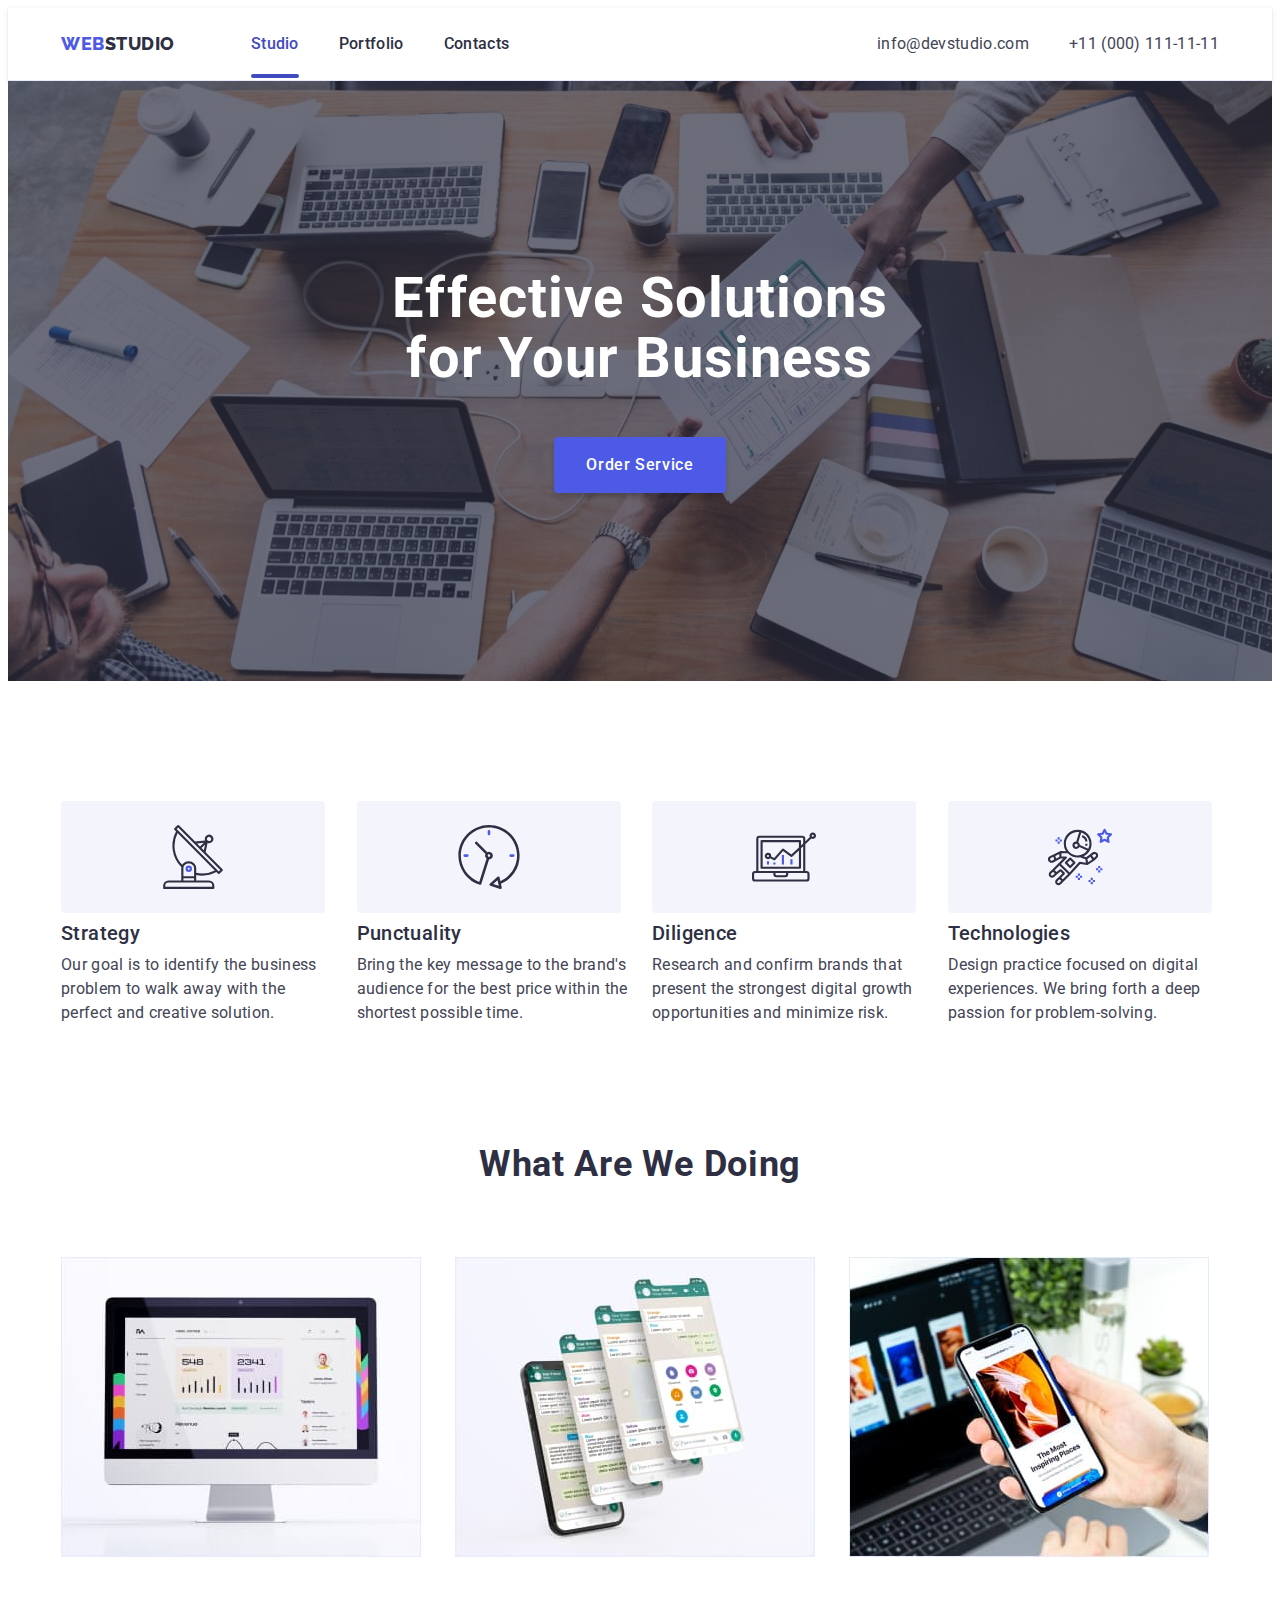
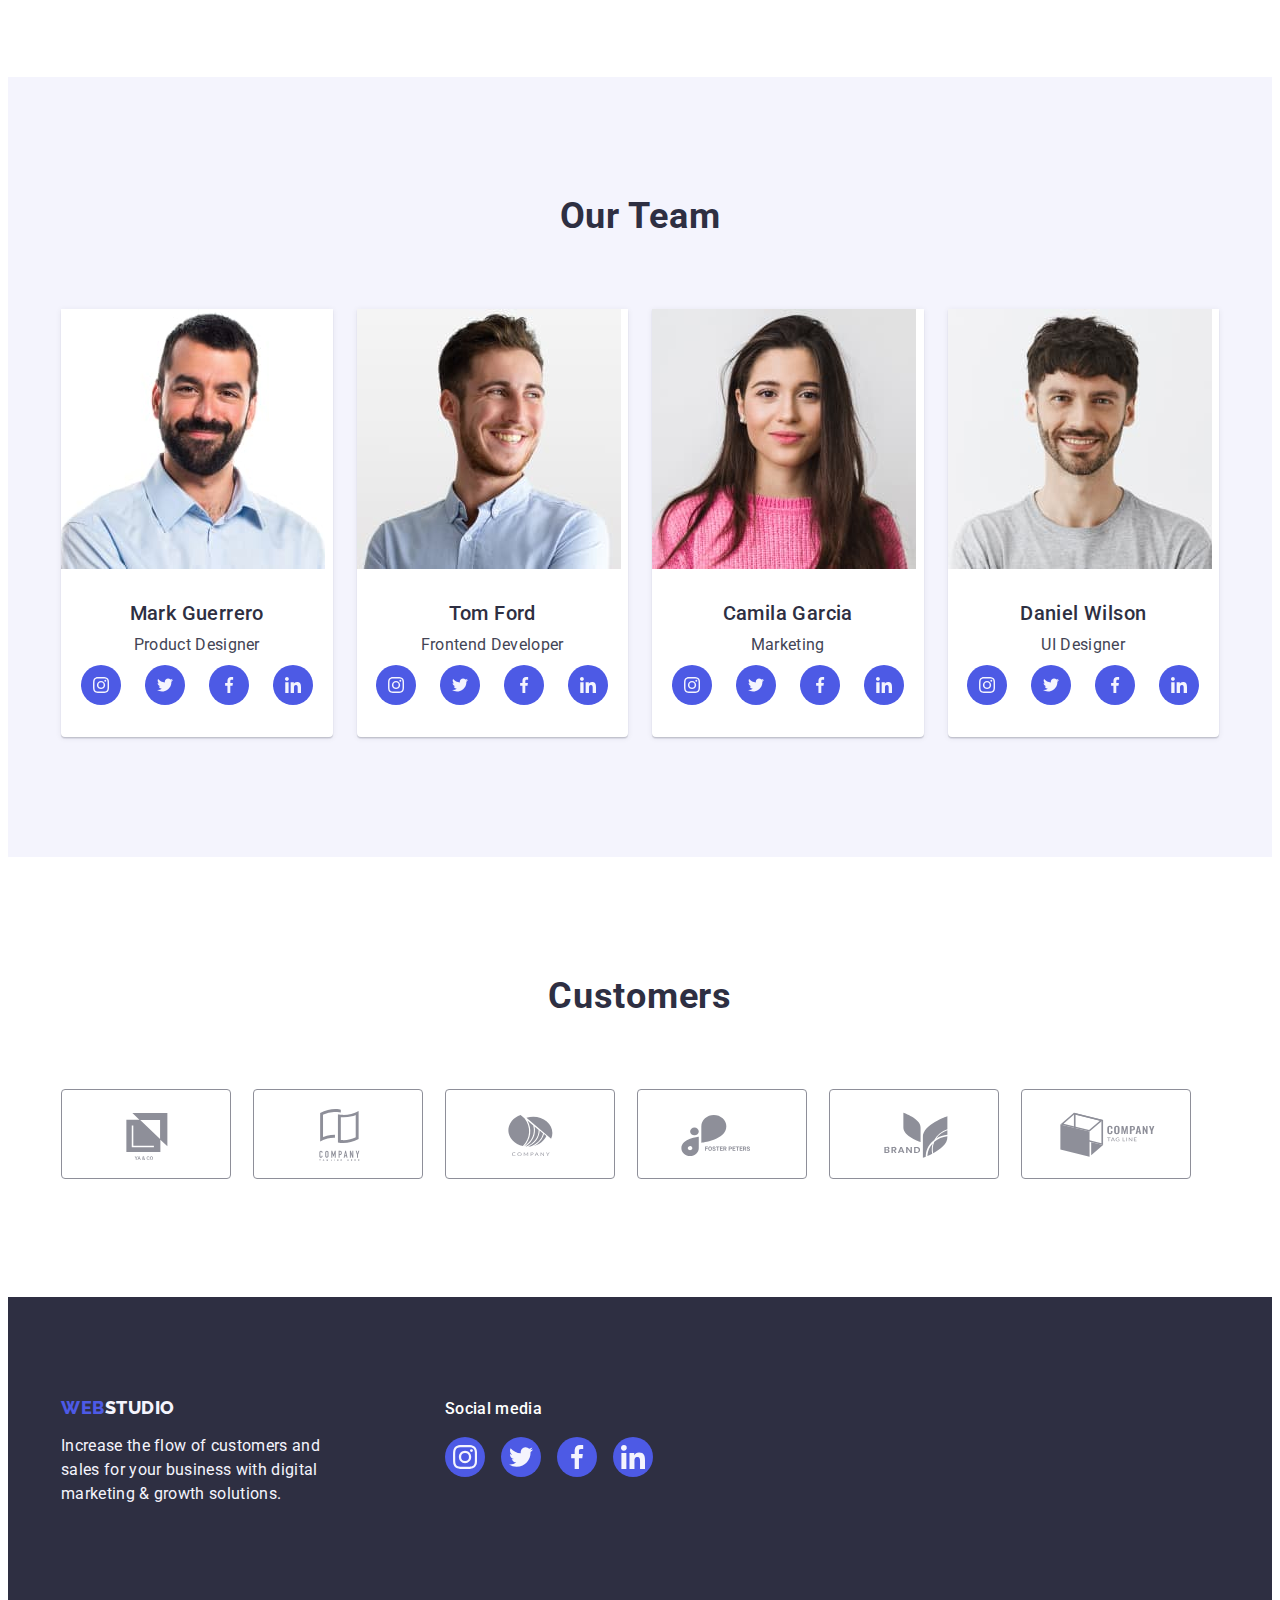
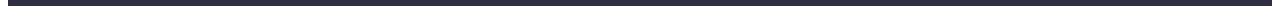
==== commit bf865b4d: "mistakes corrected" ====
--- a/index.html
+++ b/index.html
@@ -29,7 +29,9 @@
           >
           <ul class="header-list list">
             <li class="header-list-item">
-              <a class="header-list-link link current" href="./index.html">Studio</a>
+              <a class="header-list-link link current" href="./index.html"
+                ><span class="blue">Studio</span></a
+              >
             </li>
             <li class="header-list-item">
               <a class="header-list-link link" href="./portfolio.html"
@@ -63,7 +65,9 @@
       <section class="main-hero">
         <div class="container hero-container">
           <h1 class="main-header">Effective Solutions for Your Business</h1>
-          <button class="main-button" type="button" data-modal-open>Order Service</button>
+          <button class="main-button" type="button" data-modal-open>
+            Order Service
+          </button>
         </div>
       </section>
       <section class="privilages">
@@ -72,7 +76,7 @@
           <ul class="privilages-list list">
             <li class="privilages-item">
               <div class="icon-container">
-                <svg class="customers-icon" width="104" height="56">
+                <svg class="customers-icon" width="64" height="64">
                   <use href="./images/icons.svg#icon-antenna"></use>
                 </svg>
               </div>
@@ -84,7 +88,7 @@
             </li>
             <li class="privilages-item">
               <div class="icon-container">
-              <svg class="customers-icon" width="104" height="56">
+                <svg class="customers-icon" width="64" height="64">
                   <use href="./images/icons.svg#icon-clock"></use>
                 </svg>
               </div>
@@ -96,7 +100,7 @@
             </li>
             <li class="privilages-item">
               <div class="icon-container">
-              <svg class="customers-icon" width="104" height="56">
+                <svg class="customers-icon" width="64" height="64">
                   <use href="./images/icons.svg#icon-diagram"></use>
                 </svg>
               </div>
@@ -108,7 +112,7 @@
             </li>
             <li class="privilages-item">
               <div class="icon-container">
-              <svg class="customers-icon" width="104" height="56">
+                <svg class="customers-icon" width="64" height="64">
                   <use href="./images/icons.svg#icon-astronaut"></use>
                 </svg>
               </div>
@@ -336,7 +340,9 @@
                 <svg class="customers-icon" width="104" height="56">
                   <use href="./images/icons.svg#icon-Logo-1"></use>
                 </svg>
-          </a>
+              </a>
+            </li>
+
             <li class="customers-item">
               <a class="customers-link" href="">
                 <svg class="customers-icon" width="104" height="56">
@@ -345,11 +351,11 @@
               </a>
             </li>
             <li class="customers-item">
-            <a class="customers-link" href="">
-              <svg class="customers-icon" width="104" height="56">
+              <a class="customers-link" href="">
+                <svg class="customers-icon" width="104" height="56">
                   <use href="./images/icons.svg#icon-Logo-3"></use>
                 </svg>
-            </a>
+              </a>
             </li>
             <li class="customers-item">
               <a class="customers-link" href="">
@@ -378,47 +384,48 @@
     </main>
     <footer class="footer">
       <div class="container footer-container">
-        <section class="footer-logo-section">
-        <a class="logo-ftr link" href="./index.html"
-          >Web<span class="footer-logo">Studio</span></a
-        >
-        <p class="footer-text">
-          Increase the flow of customers and sales for your business with
-          digital marketing & growth solutions.
-        </p>
-        </section>
-        <section class="footer-soc-section">
-        <p class="footer-soc-header">Social media</p>
-        <ul class="footer-soc-list list">
-          <li class="footer-soc-item">
-            <a class="footer-soc-link" href="">
-              <svg class="soc-icon" width="24" height="24">
-                <use href="./images/icons.svg#icon-instagram"></use>
-              </svg>
-            </a>
-          </li>
-          <li class="footer-soc-item">
-            <a class="footer-soc-link" href="">
-              <svg class="soc-icon" width="24" height="24">
-                <use href="./images/icons.svg#icon-twitter"></use></svg>
-              </a>
-          </li>
-          <li class="footer-soc-item">
-            <a class="footer-soc-link" href="">
-              <svg class="soc-icon" width="24" height="24">
-                <use href="./images/icons.svg#icon-facebook"></use>
-              </svg>
-            </a>
-          </li class="footer-soc-item">
-          <li class="footer-soc-item">
-            <a class="footer-soc-link" href=""
-              ><svg class="soc-icon" width="24" height="24">
-                <use href="./images/icons.svg#icon-linkedin"></use>
-              </svg>
-            </a>
-          </li class="footer-soc-item">
-        </ul>
-        </section>
+        <div class="footer-logo-section">
+          <a class="logo-ftr link" href="./index.html"
+            >Web<span class="footer-logo">Studio</span></a
+          >
+          <p class="footer-text">
+            Increase the flow of customers and sales for your business with
+            digital marketing & growth solutions.
+          </p>
+        </div>
+        <div class="footer-soc-section">
+          <p class="footer-soc-header">Social media</p>
+          <ul class="footer-soc-list list">
+            <li class="footer-soc-item">
+              <a class="footer-soc-link" href="">
+                <svg class="soc-icon" width="24" height="24">
+                  <use href="./images/icons.svg#icon-instagram"></use>
+                </svg>
+              </a>
+            </li>
+            <li class="footer-soc-item">
+              <a class="footer-soc-link" href="">
+                <svg class="soc-icon" width="24" height="24">
+                  <use href="./images/icons.svg#icon-twitter"></use>
+                </svg>
+              </a>
+            </li>
+            <li class="footer-soc-item">
+              <a class="footer-soc-link" href="">
+                <svg class="soc-icon" width="24" height="24">
+                  <use href="./images/icons.svg#icon-facebook"></use>
+                </svg>
+              </a>
+            </li>
+            <li class="footer-soc-item">
+              <a class="footer-soc-link" href=""
+                ><svg class="soc-icon" width="24" height="24">
+                  <use href="./images/icons.svg#icon-linkedin"></use>
+                </svg>
+              </a>
+            </li>
+          </ul>
+        </div>
       </div>
     </footer>
     <div class="backdrop is-hidden" data-modal>
--- a/css/styles.css
+++ b/css/styles.css
@@ -83,6 +83,8 @@
 .header {
   border-bottom: 1px solid var(--border-color);
   background-color: var(--main-white);
+  box-shadow: 0px 2px 1px rgba(46, 47, 66, 0.08),
+    0px 1px 1px rgba(46, 47, 66, 0.16), 0px 1px 6px rgba(46, 47, 66, 0.08);
 }
 
 .header-container {
@@ -132,7 +134,9 @@
 .current {
   position: relative;
 }
-
+.blue {
+  color: var(--focus-color);
+}
 .current::after {
   content: "";
   position: absolute;
@@ -141,14 +145,14 @@
   width: 100%;
   height: 4px;
   left: 0;
-  bottom: -4px;
+  bottom: -1px;
 }
 .header-list-link {
   font-weight: 500;
   line-height: 1.5;
   letter-spacing: 0.02em;
   color: #2e2f42;
-  transition: color 250ms cubic-bezier(0.4, 0, 0.2, 1);
+  transition: color var(--transition);
 }
 
 .header-list-link:hover,
@@ -176,14 +180,14 @@
   padding: 188px 0;
   background: var(--title-color);
   background-image: linear-gradient(
-      180deg,
-      rgba(46, 47, 66, 0.7) 100%,
-      rgba(46, 47, 66, 0.7) 100%
+      rgba(46, 47, 66, 0.7),
+      rgba(46, 47, 66, 0.7)
     ),
     url(../images/hero-picture.jpg);
   background-repeat: no-repeat;
-  background-position: center;
-  background-size: 1440px;
+  margin: 0 auto;
+  max-width: 1440px;
+  background-size: cover;
 }
 
 .main-header {
@@ -217,6 +221,7 @@
   letter-spacing: 0.04em;
   margin: 0 auto;
   display: block;
+  transition: background-color var(--transition);
 }
 
 .main-button:hover,
@@ -304,7 +309,7 @@
 }
 
 .team-card {
-  padding: 32px 16px;
+  padding: 32px 0;
 }
 
 .team-subheader {
@@ -325,6 +330,7 @@
 }
 .team-soc-list {
   display: flex;
+  justify-content: center;
   gap: 24px;
 }
 .team-soc-item {
@@ -372,12 +378,13 @@
   display: flex;
   align-items: center;
   justify-content: center;
-  transition: fill var(--transition);
+  transition: border-color var(--transition), color var(--transition);
 }
 .customers-icon {
   fill: currentColor;
 }
-.customers-link:hover {
+.customers-link:hover,
+.customers-link:focus {
   color: var(--focus-color);
   border-color: var(--focus-color);
 }
@@ -387,6 +394,7 @@
 }
 .footer-container {
   display: flex;
+  align-items: baseline;
 }
 .footer-logo-section {
   margin-right: 120px;
@@ -471,7 +479,8 @@
   padding: 12px 24px;
   border-radius: 4px;
   border: 1px solid var(--border-color);
-  transition: color var(--transition);
+  transition: color var(--transition), background-color var(--transition),
+    border-color var(--transition), box-shadow var(--transition);
 }
 
 .portfolio-filter-button:hover,
@@ -490,7 +499,8 @@
   column-gap: 24px;
 }
 .portfolio-item-link {
-  transition: var(--transition);
+  transition: box-shadow var(--transition);
+  display: block;
 }
 
 .portfolio-item {
@@ -498,34 +508,36 @@
   background: var(--main-white);
 }
 
-.portfolio-item:hover,
-.portfolio-item:focus {
+.portfolio-item-link:hover,
+.portfolio-item-link:focus {
   box-shadow: 0px 1px 6px rgba(46, 47, 66, 0.08),
     0px 1px 1px rgba(46, 47, 66, 0.16), 0px 2px 1px rgba(46, 47, 66, 0.08);
-}
-
-.portfolio-item-link:hover .cover,
-.portfolio-item-link:focus .cover {
-  transform: translateY(0%);
 }
 
 .portfolio-item-cover {
   position: relative;
   overflow: hidden;
 }
-.cover {
+
+.portfolio-cover-text {
+  line-height: 1.5;
+  letter-spacing: 0.02em;
+  color: var(--light-blue-background);
+  top: 0px;
   position: absolute;
-  transform: translateY(-100%);
-  left: 0px;
-  top: 0px;
-  padding: 40px 32px 164px 32px;
-  background: var(--logo-color);
-}
-.portfolio-cover-text {
-  line-height: 1.5;
-  letter-spacing: 0.02em;
-  color: var(--light-blue-background);
-}
+  padding: 40px 32px;
+  background-color: var(--logo-color);
+  transform: translateY(100%);
+  transition: transform var(--transition);
+  width: 100%;
+  height: 100%;
+}
+
+.portfolio-item-link:hover .portfolio-cover-text,
+.portfolio-item-link:focus .portfolio-cover-text {
+  transform: translateY(0%);
+}
+
 .app-name {
   padding: 32px 16px;
   border: 1px solid var(--border-color);
@@ -570,15 +582,29 @@
   border-radius: 4px;
 }
 .modal-button {
+  display: flex;
+  align-items: center;
+  justify-content: center;
   width: 24px;
   height: 24px;
   background-color: var(--border-color);
   border: 1px solid rgba(0, 0, 0, 0.1);
   border-radius: 50%;
   position: absolute;
+  cursor: pointer;
+  padding: 0;
+  top: 24px;
   right: 24px;
-  top: 24px;
-  cursor: pointer;
+  transition: background-color var(--transition), border var(--transition);
+}
+.modal-cross {
+  transition: fill var(--transition);
+}
+.modal-button:focus,
+.modal-button:hover {
+  background-color: var(--focus-color);
+  border: none;
+  fill: var(--main-white);
 }
 .is-hidden {
   visibility: hidden;
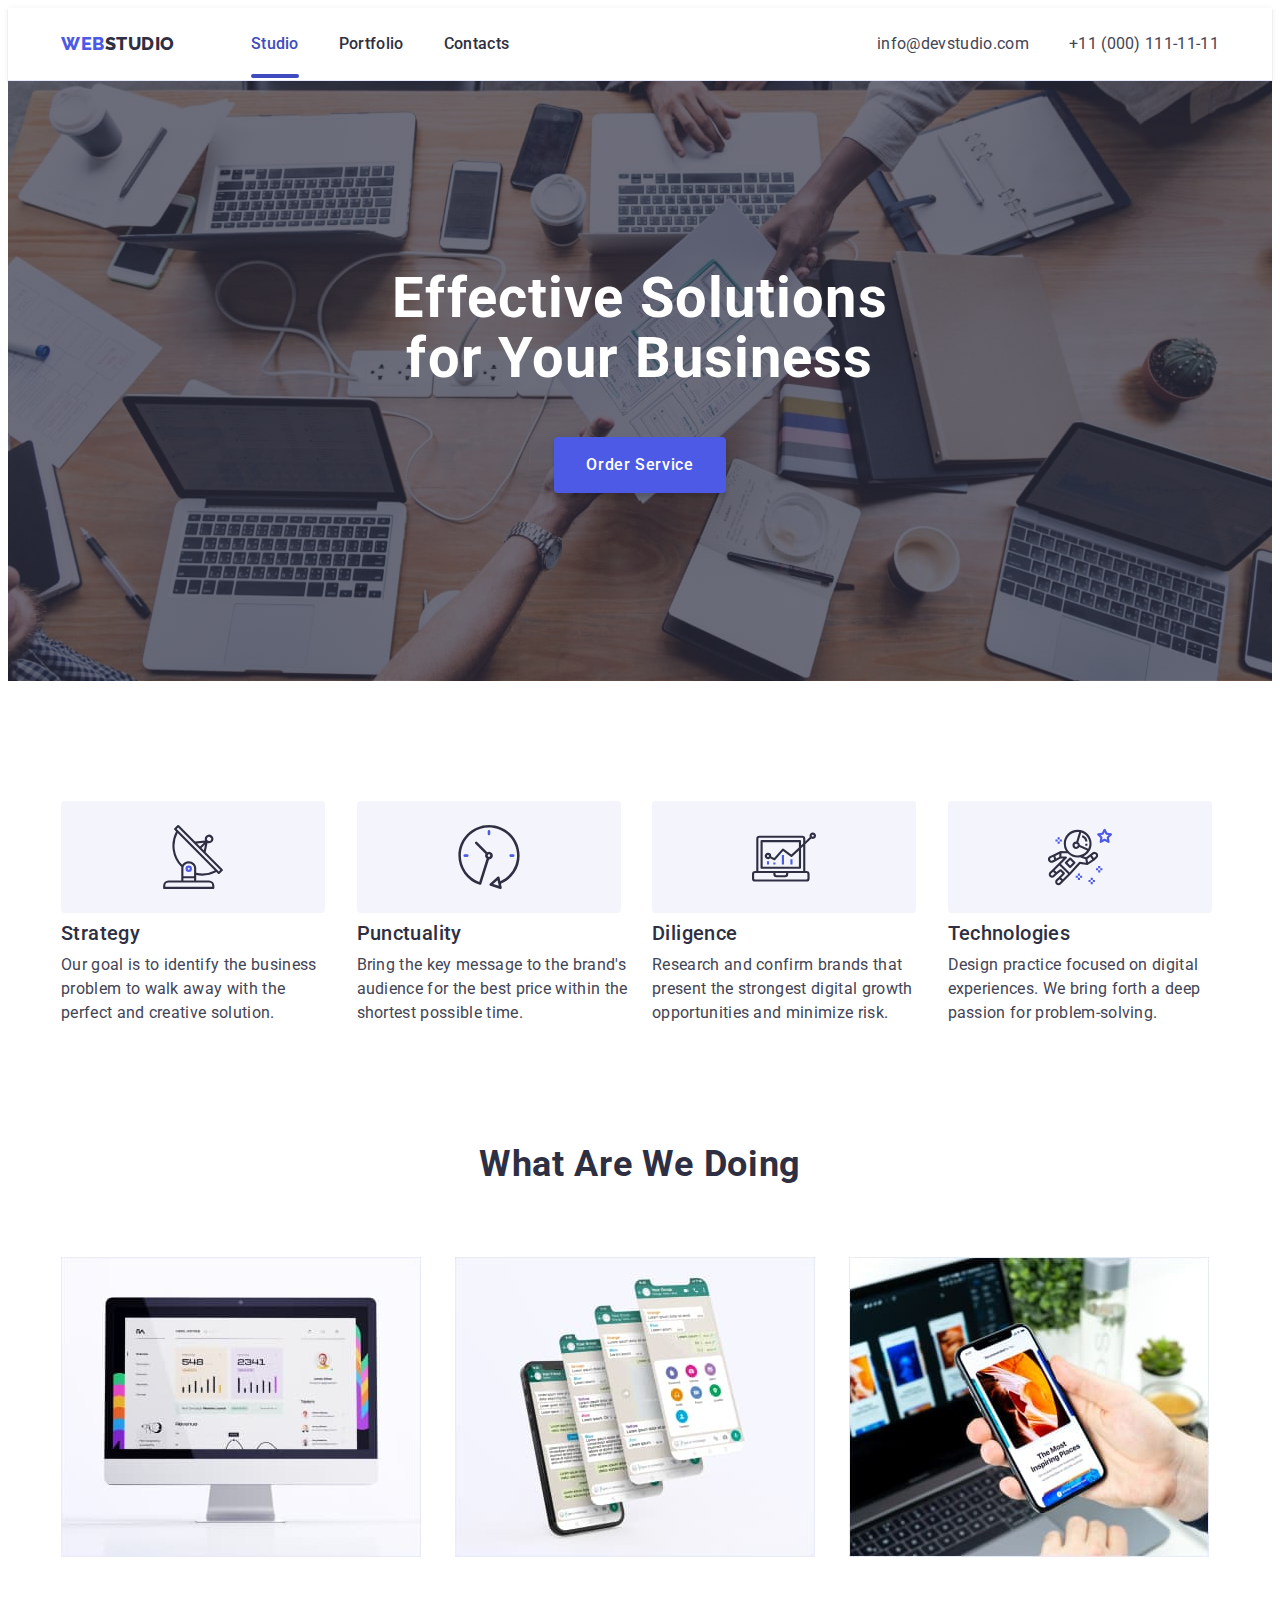
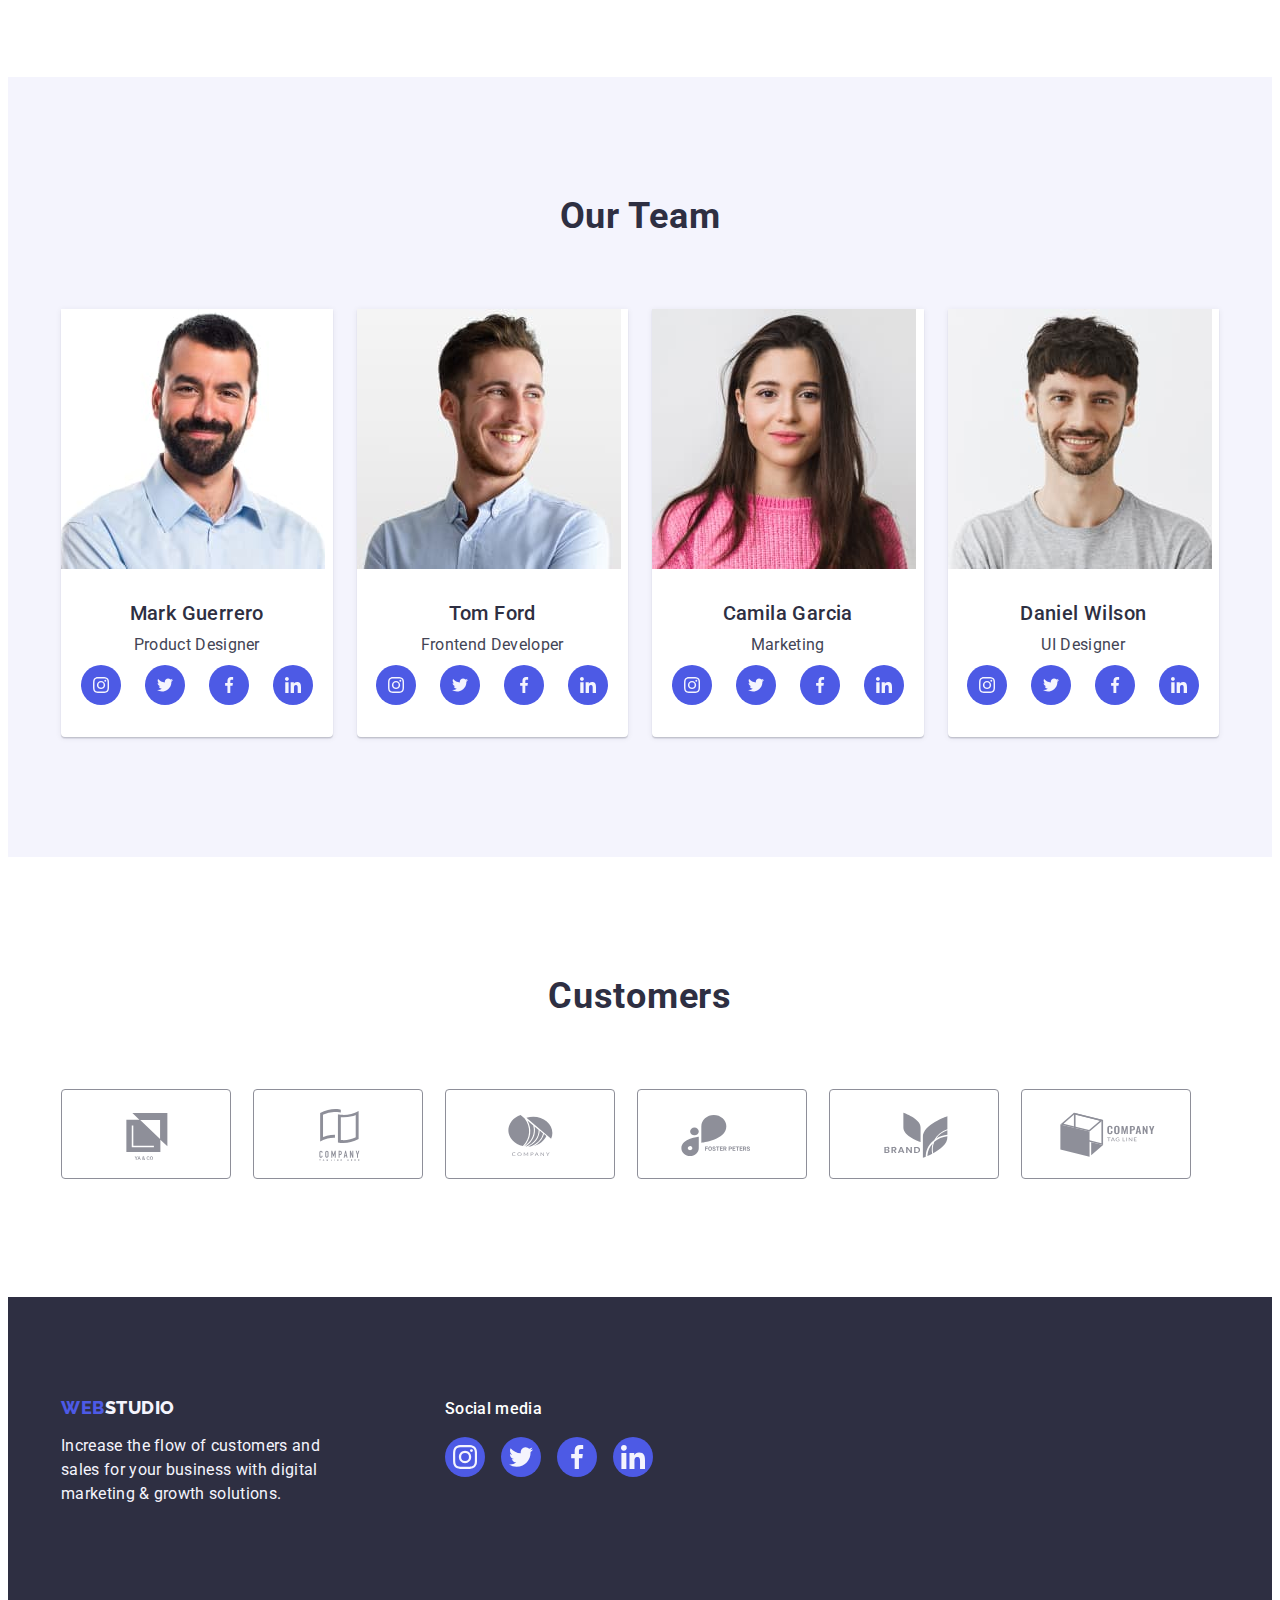
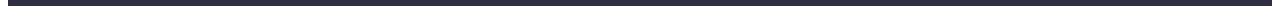
==== commit 4e3a74e7: "text color changed" ====
--- a/index.html
+++ b/index.html
@@ -29,8 +29,8 @@
           >
           <ul class="header-list list">
             <li class="header-list-item">
-              <a class="header-list-link link current" href="./index.html"
-                ><span class="blue">Studio</span></a
+              <a class="header-list-link link current blue" href="./index.html"
+                >Studio</a
               >
             </li>
             <li class="header-list-item">
--- a/css/styles.css
+++ b/css/styles.css
@@ -134,9 +134,7 @@
 .current {
   position: relative;
 }
-.blue {
-  color: var(--focus-color);
-}
+
 .current::after {
   content: "";
   position: absolute;
@@ -159,7 +157,9 @@
 .header-list-link:focus {
   color: var(--focus-color);
 }
-
+.blue {
+  color: var(--focus-color);
+}
 .header-address {
   font-style: normal;
 }
@@ -185,6 +185,7 @@
     ),
     url(../images/hero-picture.jpg);
   background-repeat: no-repeat;
+  background-position: center;
   margin: 0 auto;
   max-width: 1440px;
   background-size: cover;
